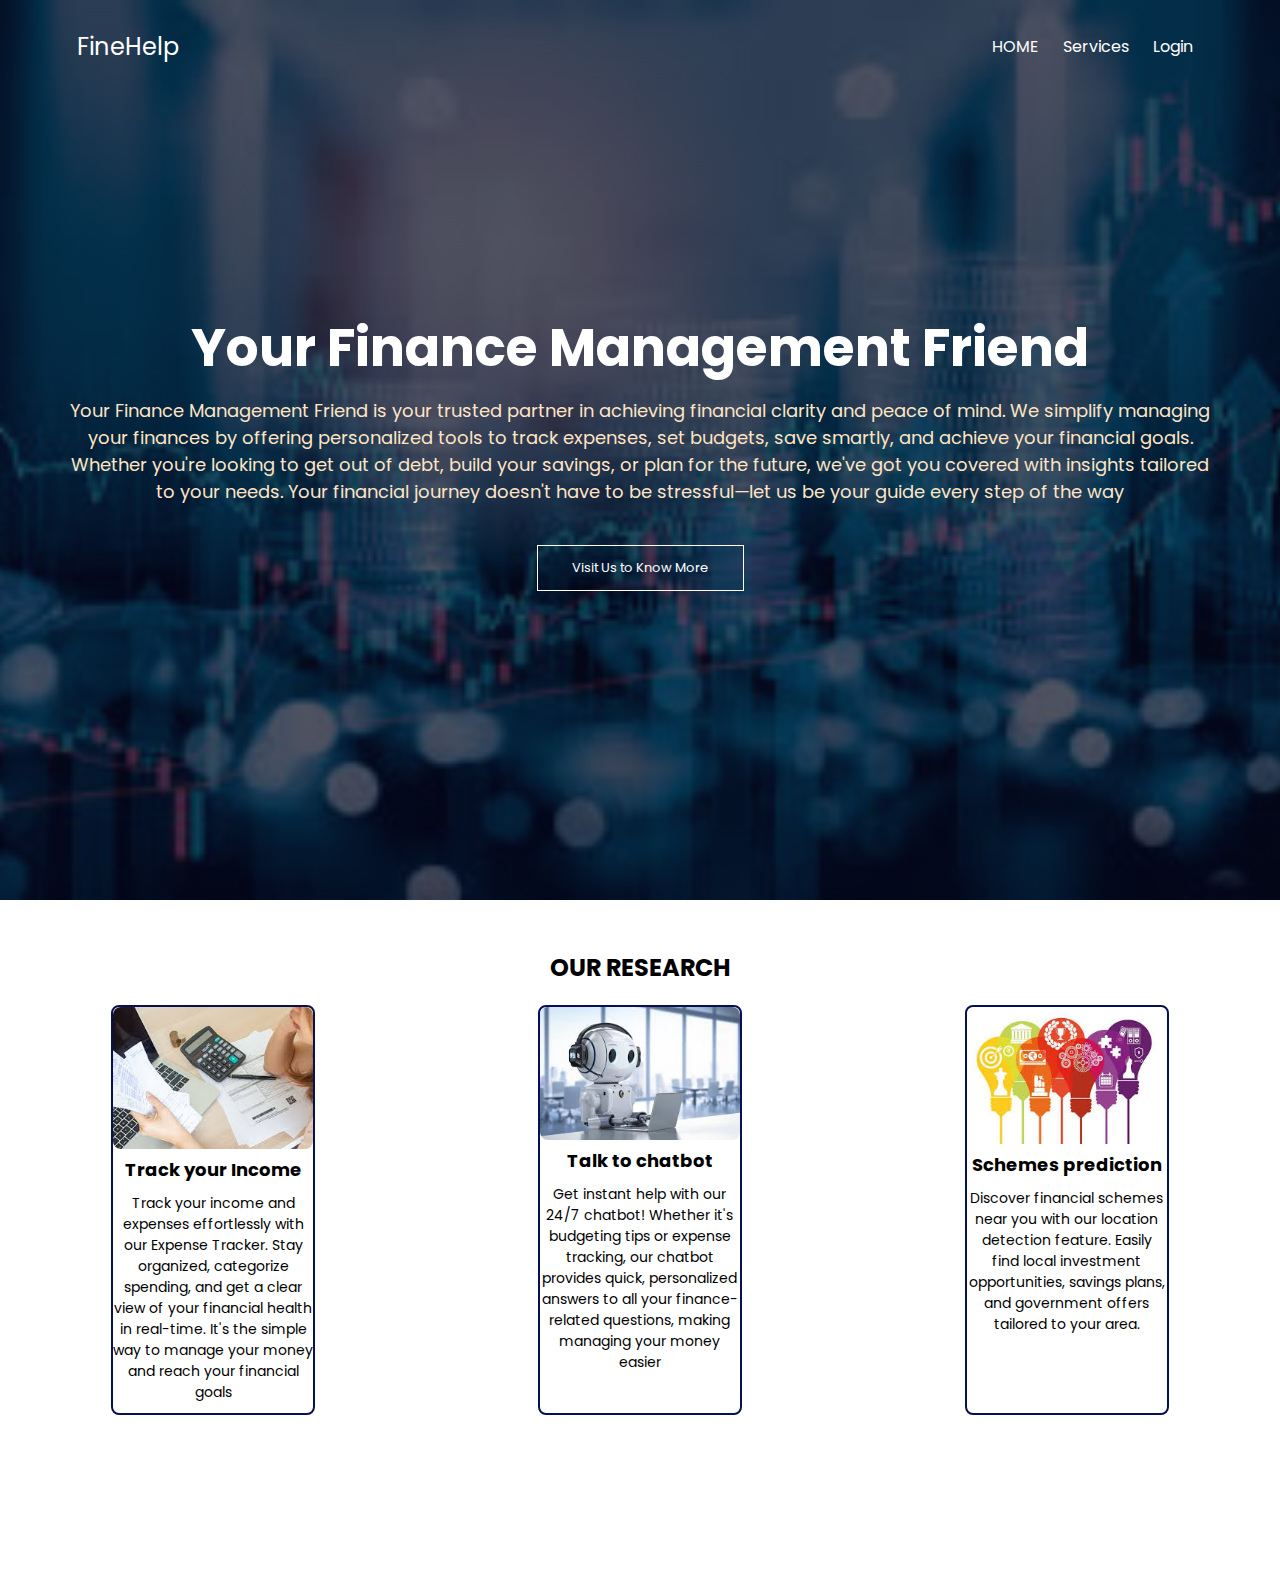
==== frontend/index.html @ 8f6e4baf "frontend" ====
<!DOCTYPE html>
<html lang="en">
<head>
    <meta charset="UTF-8">
    <meta name="viewport" content="width=device-width, initial-scale=1.0">
    <link rel="stylesheet" href="style.css">
    <script src="script.js"></script>
    <link rel="preconnect" href="https://fonts.googleapis.com">
    <link rel="preconnect" href="https://fonts.gstatic.com" crossorigin>
    <link href="https://fonts.googleapis.com/css2?family=Poppins:ital,wght@0,200;0,300;0,400;0,600;0,700;1,300&display=swap" rel="stylesheet">
    <link rel="stylesheet" href="https://cdnjs.cloudflare.com/ajax/libs/font-awesome/6.5.1/css/all.min.css" integrity="sha512-DTOQO9RWCH3ppGqcWaEA1BIZOC6xxalwEsw9c2QQeAIftl+Vegovlnee1c9QX4TctnWMn13TZye+giMm8e2LwA==" crossorigin="anonymous" referrerpolicy="no-referrer" />
    <title>Finanace tracker</title>
</head>
<body>
    <section class="header">
        <nav>
            <a href="index.html">FineHelp</a>
            <div class="nav-links" id="navLinks">
                <i class="fa-solid fa-xmark" onclick="hideMenu()"></i>
                <ul>
                    <li><a href="#home">HOME</a></li>
                    <li><a href="#services">Services</a></li>
                    <li><a href="#" onclick="loadLoginPage()">Login</a></li>
                </ul>
            </div>
            <i class="fa-solid fa-bars" onclick="showMenu()"></i>
        </nav>

        <div class="text-box">
            <h1>Your Finance Management Friend</h1>
            <p>Your Finance Management Friend is your trusted partner in achieving financial clarity and peace of mind. We simplify managing your finances by offering personalized tools to track expenses, set budgets, save smartly, and achieve your financial goals. Whether you're looking to get out of debt, build your savings, or plan for the future, we've got you covered with insights tailored to your needs. Your financial journey doesn't have to be stressful—let us be your guide every step of the way</p>
            <a href="" class="hero-btn">Visit Us to Know More</a>
        </div>
    </section>


    <!-- Services -->
    <section id="Services" class="services-section">
        <div class="section-headline">OUR RESEARCH</div>
    
        <div class="services-grid">
            <!-- Boxes with blue outline -->
            <div class="services-item">
                <img src="services 1.jfif" alt="Research Image 1">
                <div class="services-text">
                    <h3>Track your Income</h3>
                    <p>Track your income and expenses effortlessly with our Expense Tracker. Stay organized, categorize spending, and get a clear view of your financial health in real-time. It's the simple way to manage your money and reach your financial goals</p>

                </div>
            </div>
    
            <div class="services-item">
                <img src="services 2.jfif" alt="Research Image 2">
                <div class="services-text">
                    <h3>Talk to chatbot</h3>
                    <p>Get instant help with our 24/7 chatbot! Whether it's budgeting tips or expense tracking, our chatbot provides quick, personalized answers to all your finance-related questions, making managing your money easier</p>
                    
                </div>
            </div>
    
            <div class="services-item">
                <img src="services 3.jfif" alt="Research Image 3">
                <div class="services-text">
                    <h3>Schemes prediction</h3>
                    <p>Discover financial schemes near you with our location detection feature. Easily find local investment opportunities, savings plans, and government offers tailored to your area.</p>
                    
                </div>
            </div>
    

        </div>
    </section>

    <nav>
        <a href="#" onclick="loadPage('login.html')">Login</a>
        <!-- Other navigation links -->
    </nav>

    <div id="content"></div> <!-- Content container for dynamic pages -->

    <script src="index.js"></script>
    
    
    
</body>
</html>
---- frontend/style.css ----
* {
    margin: 0;
    padding: 0;
    font-family: 'Poppins', sans-serif;
}

.header {
    min-height: 100vh;
    width: 100%;
    background-image: linear-gradient(rgba(4, 9, 30, 0.7), rgba(4, 9, 30, 0.7)), url(images.jfif);
    background-position: center;
    background-size: cover;
    position: relative;
}

nav {
    display: flex;
    padding: 2% 6%;
    justify-content: space-between;
    align-items: center;
}

nav a {
    font-size: 1.5rem; 
    color: #fff;
    text-decoration: none;
}

nav a::after {
    width: 0%;
    content: '';
    height: 2px;
    background: #fff;
    display: block;
    margin: auto;
    transition: 0.5s;
}

nav a:hover::after {
    width: 100%;
}

.nav-links {
    flex: 1;
    text-align: right;
}

.nav-links ul li {
    list-style: none;
    display: inline-block;
    padding: 8px 10px;
    position: relative;
}

.nav-links ul li a {
    color: #fff;
    text-decoration: none;
    font-size: 16px;
}

.nav-links ul li a::after {
    width: 0%;
    content: '';
    height: 2px;
    background: #fff;
    display: block;
    margin: auto;
    transition: 0.5s;
}

.nav-links ul li a:hover::after {
    width: 100%;
}

.text-box{
    width: 90%;
    color: #fff;
    position: absolute;
    top: 50%;
    left: 50%;
    transform: translate(-50%,-50%);
    text-align: center;
}

.text-box h1{
    font-size: 52px;
}

.text-box p{
    margin: 10px 0 40px;
    font-size: 18px;
    color: bisque;
}

.hero-btn{
    display: inline-block;
    text-decoration: none;
    color: #fff;
    border: 1px solid #fff;
    padding: 12px 34px;
    font-size: 13px;
    background: transparent;
    position: relative;
    cursor: pointer;
}
.hero-btn:hover{
    border: 1px solid #bbb;
    background: #bbb;
    transition: 1s;
}

nav .fa-bars,
nav .fa-xmark {
    display: none;
}

@media(max-width: 700px){
    .text-box h1{
        font-size: 24px;
    }
    .nav-links ul li{
        display: block;
    }
    .nav-links{
        position: absolute;
        height: 100vh;
        width: 200px;
        background: #bbb;
        top: 0;
        right: -200px;
        text-align: center;
        z-index: 2;
        transition: 1s;
    }
    nav .fa-bars,
    nav .fa-xmark {
        display: block;
        color: #fff;
        margin: 10px;
        font-size: 22px;
        cursor: pointer;
    }
    .nav-links ul{
        padding: 30px;
    }
}

/* service */
.services-section {
    text-align: center;
    padding: 50px 0;
}

.section-headline {
    font-size: 24px;
    font-weight: bold;
    margin-bottom: 20px;
}

.services-grid {
    display: flex;
    flex-wrap: wrap;
    justify-content: space-around;
}

.services-item {
    width: 200px; /* Adjust the width as needed */
    margin-bottom: 20px;
    border: 2px solid #081054; /* Blue outline color */
    border-radius: 8px;
    overflow: hidden;
}

.services-item img {
    width: 100%;
    height: auto;
    border-radius: 8px;
}

.services-text {
    text-align: center;
}

.services-text h3 {
    font-size: 18px;
    font-weight: bold;
    margin-bottom: 10px;
}

.services-text p {
    font-size: 14px;
    margin-bottom: 10px;
}


/* Modal Styles */
.modal {
    display: none;
    position: fixed;
    z-index: 1;
    left: 0;
    top: 0;
    width: 100%;
    height: 100%;
    background-color: rgba(0, 0, 0, 0.5);
}

.modal-content {
    background-color: #fff;
    margin: 15% auto;
    padding: 20px;
    border: 1px solid #888;
    width: 300px;
}

.close {
    color: #aaa;
    float: right;
    font-size: 28px;
    font-weight: bold;
}

.close:hover, .close:focus {
    color: #000;
    cursor: pointer;
}
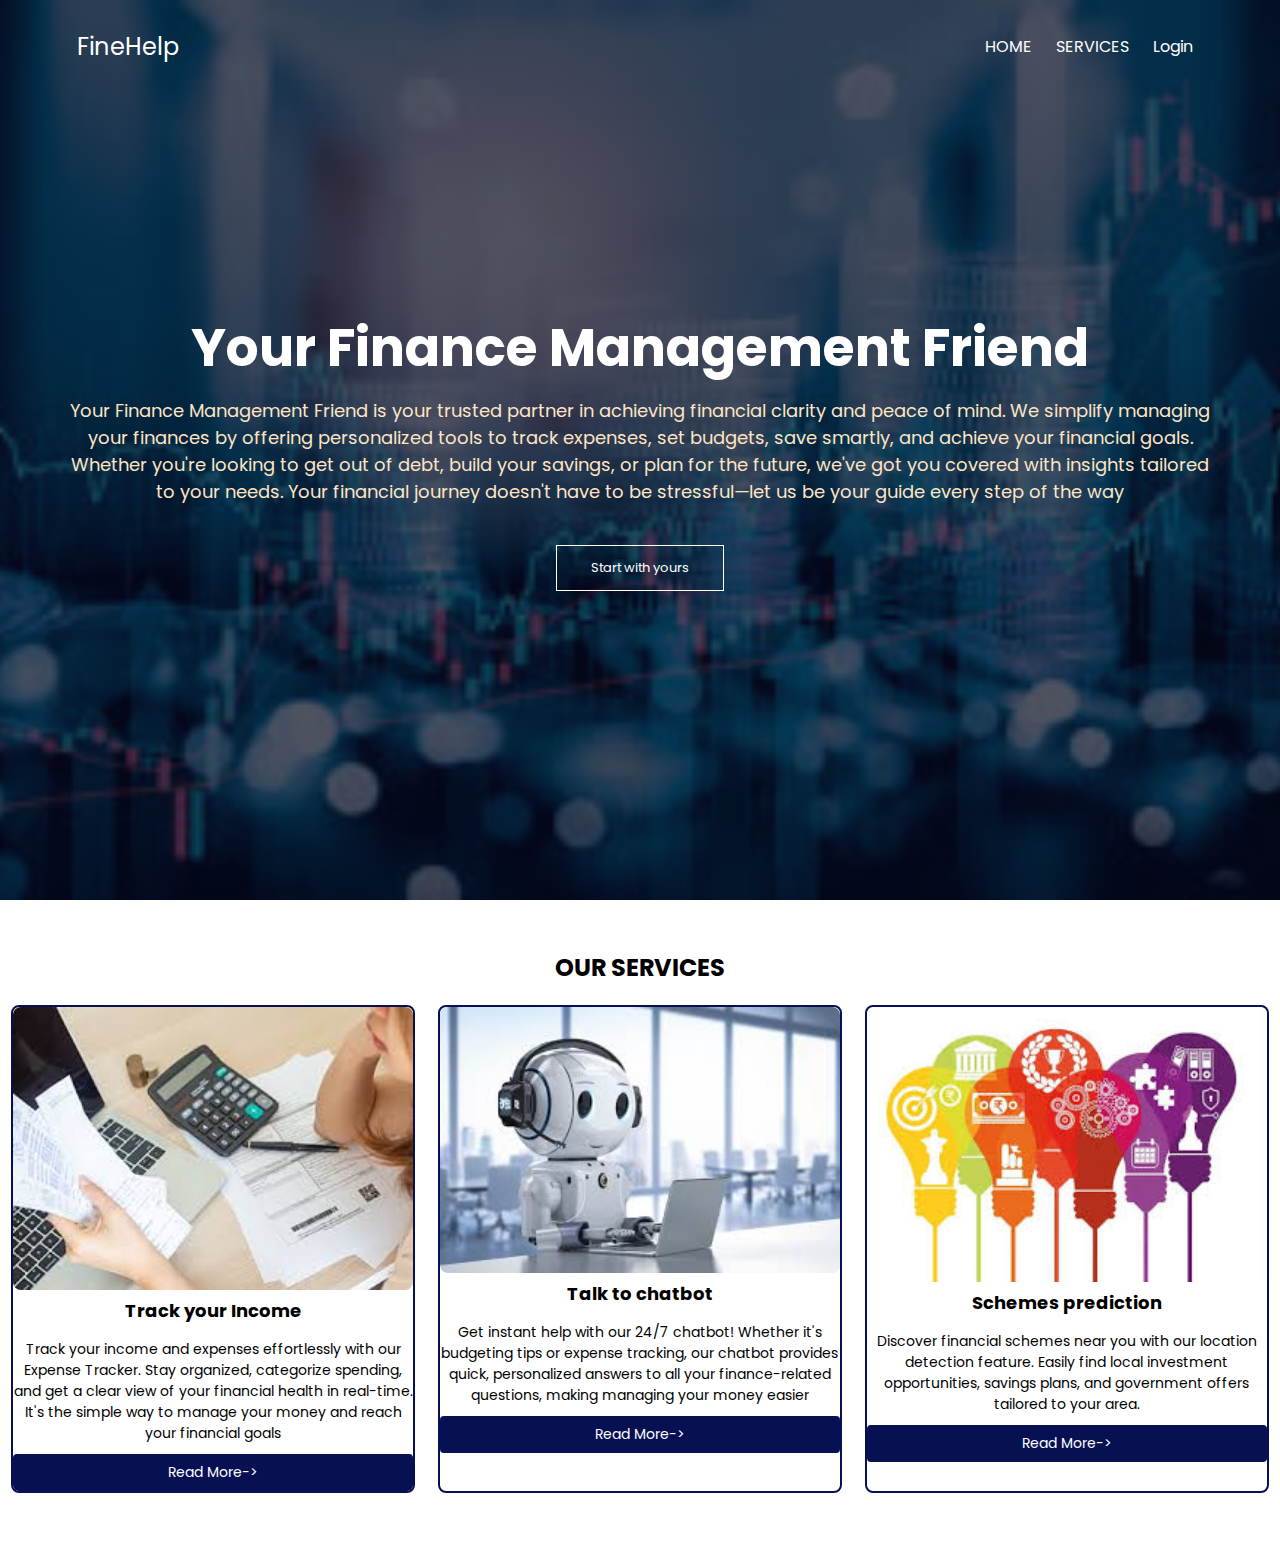
==== commit e6db32ec: "Finance management friend" ====
--- a/frontend/index.html
+++ b/frontend/index.html
@@ -19,8 +19,9 @@
                 <i class="fa-solid fa-xmark" onclick="hideMenu()"></i>
                 <ul>
                     <li><a href="#home">HOME</a></li>
-                    <li><a href="#services">Services</a></li>
+                    <li><a href="#Services">SERVICES</a></li>
                     <li><a href="#" onclick="loadLoginPage()">Login</a></li>
+
                 </ul>
             </div>
             <i class="fa-solid fa-bars" onclick="showMenu()"></i>
@@ -29,14 +30,14 @@
         <div class="text-box">
             <h1>Your Finance Management Friend</h1>
             <p>Your Finance Management Friend is your trusted partner in achieving financial clarity and peace of mind. We simplify managing your finances by offering personalized tools to track expenses, set budgets, save smartly, and achieve your financial goals. Whether you're looking to get out of debt, build your savings, or plan for the future, we've got you covered with insights tailored to your needs. Your financial journey doesn't have to be stressful—let us be your guide every step of the way</p>
-            <a href="" class="hero-btn">Visit Us to Know More</a>
+            <a href="dashboard.html" class="hero-btn">Start with yours</a>
         </div>
     </section>
 
 
     <!-- Services -->
     <section id="Services" class="services-section">
-        <div class="section-headline">OUR RESEARCH</div>
+        <div class="section-headline">OUR SERVICES</div>
     
         <div class="services-grid">
             <!-- Boxes with blue outline -->
@@ -45,7 +46,7 @@
                 <div class="services-text">
                     <h3>Track your Income</h3>
                     <p>Track your income and expenses effortlessly with our Expense Tracker. Stay organized, categorize spending, and get a clear view of your financial health in real-time. It's the simple way to manage your money and reach your financial goals</p>
-
+                    <button class="read-more-button">Read More-></button>
                 </div>
             </div>
     
@@ -54,7 +55,7 @@
                 <div class="services-text">
                     <h3>Talk to chatbot</h3>
                     <p>Get instant help with our 24/7 chatbot! Whether it's budgeting tips or expense tracking, our chatbot provides quick, personalized answers to all your finance-related questions, making managing your money easier</p>
-                    
+                    <button class="read-more-button">Read More-></button>
                 </div>
             </div>
     
@@ -63,7 +64,7 @@
                 <div class="services-text">
                     <h3>Schemes prediction</h3>
                     <p>Discover financial schemes near you with our location detection feature. Easily find local investment opportunities, savings plans, and government offers tailored to your area.</p>
-                    
+                    <button class="read-more-button">Read More-></button>
                 </div>
             </div>
     
@@ -71,15 +72,46 @@
         </div>
     </section>
 
-    <nav>
-        <a href="#" onclick="loadPage('login.html')">Login</a>
-        <!-- Other navigation links -->
-    </nav>
+    <div class="modal" id="loginModal">
+        <div class="modal-content">
+            <span class="close" onclick="closeModal()">&times;</span>
+            
+            <!-- Login Form -->
+            <div id="loginForm">
+                <h2>Login</h2>
+                <form onsubmit="return handleFormSubmit(event)">
+                    <label for="email">Email:</label>
+                    <input type="email" id="email" required>
+                    <label for="password">Password:</label>
+                    <input type="password" id="password" required>
+                    <button type="submit">Login</button>
+                </form>
+                <p>Not registered? <a href="#" onclick="showSignupForm()">Sign Up</a></p>
+            </div>
 
-    <div id="content"></div> <!-- Content container for dynamic pages -->
-
-    <script src="index.js"></script>
-    
+            <!-- Signup Form -->
+            <div id="signupForm" style="display:none;">
+                <h2>Sign Up</h2>
+                <form onsubmit="return handleFormSubmit(event)">
+                    <label for="newEmail">Email:</label>
+                    <input type="email" id="newEmail" required>
+                
+                    <label for="newName">Name:</label>
+                    <input type="text" id="newName" required>
+                
+                    <label for="newPassword">Password:</label>
+                    <input type="password" id="newPassword" required>
+                
+                    <label for="newConfirmPassword">Confirm Password:</label>
+                    <input type="password" id="newConfirmPassword" required>
+                
+                    <button type="submit">Sign Up</button>
+                </form>
+                
+                <p>Already registered? <a href="#" onclick="showLoginForm()">Login</a></p>
+            </div>
+        </div>
+    </div>
     
     
 </body>
--- a/frontend/style.css
+++ b/frontend/style.css
@@ -164,7 +164,7 @@
 }
 
 .services-item {
-    width: 200px; /* Adjust the width as needed */
+    width: 400px; /* Adjust the width as needed */
     margin-bottom: 20px;
     border: 2px solid #081054; /* Blue outline color */
     border-radius: 8px;
@@ -190,6 +190,22 @@
 .services-text p {
     font-size: 14px;
     margin-bottom: 10px;
+}
+
+.read-more-button {
+    background-color: #081054; /* Default button color */
+    color: #fff;
+    border: none;
+    padding:8px 16px;
+    text-align: center;
+    text-decoration: none;
+    display: inline-block;
+    font-size: 14px;
+    cursor: pointer;
+}
+
+.read-more-button:hover {
+    background-color: #007BFF; /* Hover button color */
 }
 
 
@@ -224,3 +240,131 @@
     color: #000;
     cursor: pointer;
 }
+
+/* Modal Styles */
+.modal {
+    display: none;
+    position: fixed;
+    z-index: 1;
+    left: 0;
+    top: 0;
+    width: 100%;
+    height: 100%;
+    background-color: rgba(0, 0, 0, 0.5);
+    justify-content: center;
+    align-items: center;
+}
+
+.modal-content {
+    background-color: #fff;
+    padding: 20px;
+    border-radius: 8px;
+    width: 300px;
+    box-shadow: 0 4px 8px rgba(0, 0, 0, 0.2);
+    text-align: center;
+}
+
+.close {
+    color: #aaa;
+    float: right;
+    font-size: 24px;
+    font-weight: bold;
+    cursor: pointer;
+}
+
+.close:hover {
+    color: #333;
+}
+
+h2 {
+    font-size: 24px;
+    margin-bottom: 15px;
+    color: #333;
+}
+
+label {
+    display: block;
+    margin: 10px 0 5px;
+    font-size: 14px;
+    color: #555;
+}
+
+input[type="email"],
+input[type="password"],
+input[type="text"] {
+    width: 100%;
+    padding: 8px;
+    margin-bottom: 15px;
+    border: 1px solid #ddd;
+    border-radius: 4px;
+    font-size: 14px;
+}
+
+button {
+    width: 100%;
+    padding: 10px;
+    background-color: #4CAF50;
+    border: none;
+    color: #fff;
+    font-size: 16px;
+    border-radius: 4px;
+    cursor: pointer;
+}
+
+button:hover {
+    background-color: #45a049;
+}
+
+p {
+    margin-top: 15px;
+    font-size: 14px;
+}
+
+a {
+    color: #4CAF50;
+    text-decoration: none;
+}
+
+a:hover {
+    text-decoration: underline;
+}
+
+.dashboard {
+    max-width: 600px;
+    margin: 0 auto;
+    padding: 20px;
+    border-radius: 8px;
+    box-shadow: 0 0 10px rgba(0, 0, 0, 0.1);
+    background-color: #fff;
+}
+
+.dashboard h2 {
+    text-align: center;
+    margin-bottom: 20px;
+}
+
+form label {
+    font-weight: bold;
+}
+
+form input, form textarea {
+    width: 100%;
+    padding: 10px;
+    margin-bottom: 15px;
+    border-radius: 4px;
+    border: 1px solid #ddd;
+}
+
+form button {
+    width: 100%;
+    padding: 10px;
+    background-color: #081054;
+    color: white;
+    border: none;
+    border-radius: 4px;
+    cursor: pointer;
+}
+
+form button:hover {
+    background-color: #040632;
+}
